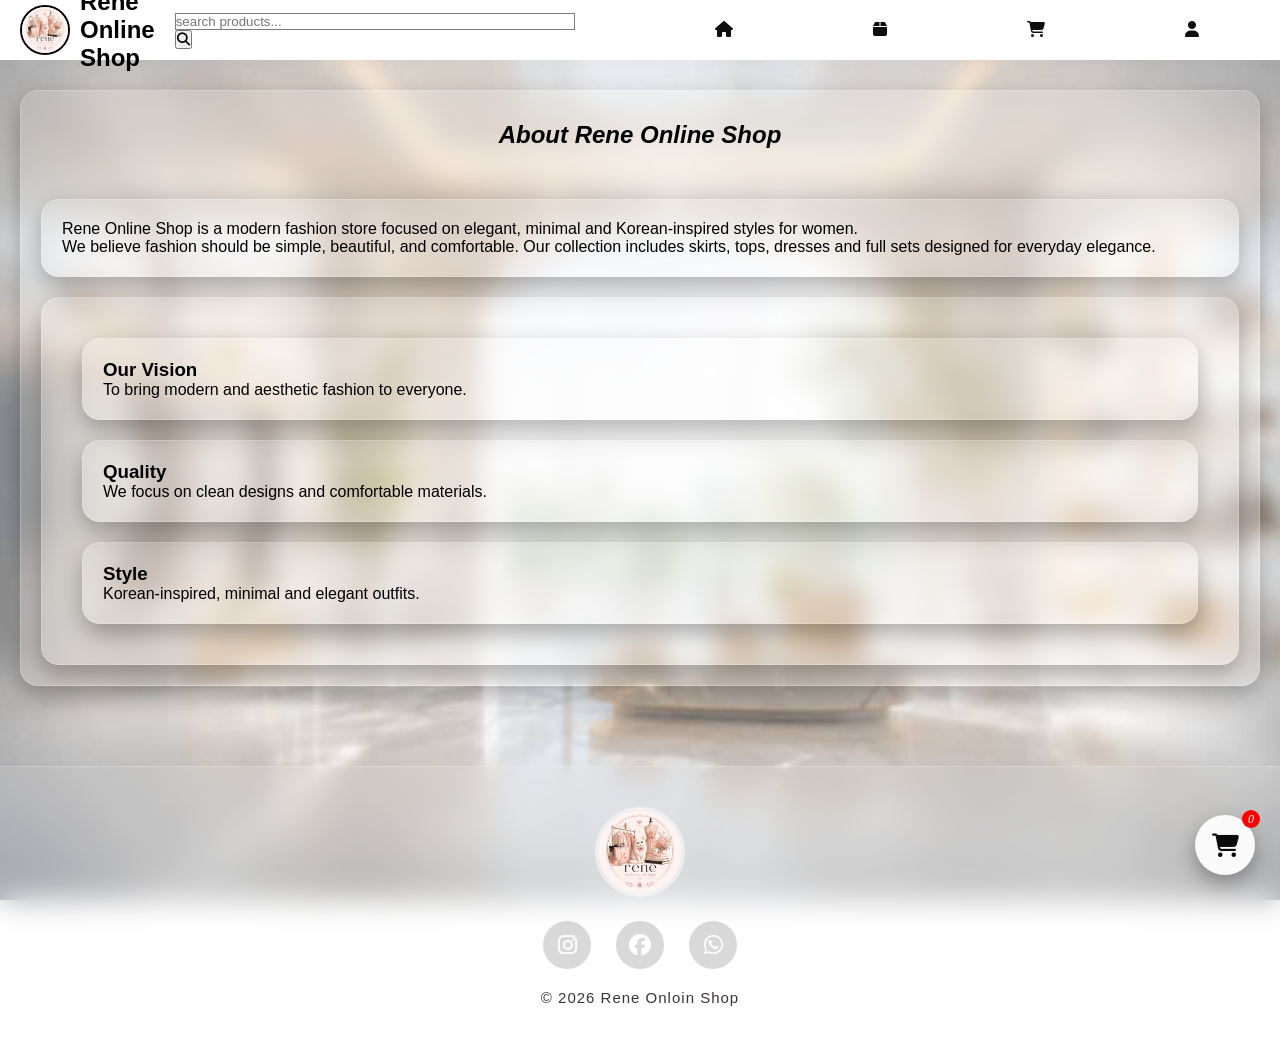
==== about.html @ 0684ec8b "Add files via upload" ====
<!DOCTYPE html>
<html lang="en">
    <head>
        <meta charset="UTF-8">
        <meta name="viewport" content="width=device-width, initial-scale=1.0">
        <link rel="stylesheet" href="style.css">
        <link rel="stylesheet" href="https://cdnjs.cloudflare.com/ajax/libs/font-awesome/6.4.0/css/all.min.css">
        <title> Rene Online Shop </title>

    </head>
    <header> 
        <nav>
            <div class="logo">
                <img src="/img/WhatsApp Image 2026-07-04 at 5.09.12 PM.jpeg" alt="Rene Online Shop Logo">
                <h1> Rene Online Shop </h1>
            </div>
            <form class="search-box">
                <input type="text" placeholder="search products...">
                <button> <i class="fas fa-search"></i></button> 
                
            </form>
            <ul class="nav-links">
                  <a href="index.html"><i class="fas fa-home"></i></a>
                 <a href="catagory.html"> <i class="fas fa-box"></i></a>
                <a href="cart.html"><i class="fas fa-cart-shopping"></i></a>
                 <a href="acount.html"><i class="fas fa-user"></i></a>
               
            </ul>
            <div class="cart">
                <i class="fas fa-cart-shopping"></i>
                <span class="cart-count">0</span>
            </div>
        </nav>
    </header>

         <section class="about">

            <h2>About Rene Online Shop</h2>
            <section class="p">
                    
                <p>
                    Rene Online Shop is a modern fashion store focused on elegant,
                    minimal and Korean-inspired styles for women.
                </p>

                <p>
                    We believe fashion should be simple, beautiful, and comfortable.
                    Our collection includes skirts, tops, dresses and full sets designed
                    for everyday elegance.
                </p>
            </section>


            <div class="about-boxes">

                <div class="about-box">
                    <h3>Our Vision</h3>
                    <p>To bring modern and aesthetic fashion to everyone.</p>
                </div>

                <div class="about-box">
                    <h3>Quality</h3>
                    <p>We focus on clean designs and comfortable materials.</p>
                </div>

                <div class="about-box">
                    <h3>Style</h3>
                    <p>Korean-inspired, minimal and elegant outfits.</p>
                </div>

            </div>

        </section>

            <footer class="footer">
                    <div class="footer-logo">
                        <img src="/img/WhatsApp Image 2026-07-04 at 5.09.12 PM.jpeg" alt="logo">
                    </div>
                    <div class="footer-links">
                        <a href="https://www.instagram.com/norjis_99?igsh=MW03NXd5b3M5OTF2MQ=="> <i class="fa-brands fa-instagram"></i></a>
                        <a href="https://www.instagram.com/norjis_99?igsh=MW03NXd5b3M5OTF2MQ=="> <i class="fa-brands fa-facebook"></i> </a>
                        <a href="https://www.instagram.com/norjis_99?igsh=MW03NXd5b3M5OTF2MQ=="> <i class="fa-brands fa-whatsapp"></i></a>

                    </div>
                    <p> &copy; 2026 Rene Onloin Shop</p>
                    
                    
                



            </footer>


    </body>
---- style.css ----
*{
    margin: 0;
}
nav{
    display: flex;
    justify-content: space-between;
    align-items: center;
    padding: 10px 20px;
    position:fixed;
    top: 0;
    background-color: rgb(254, 255, 255);
    z-index: 1000;
    height: 50px;
    width: 100%;
}

.logo{
    display: flex;
    align-items: center;
    gap: 10px;
}

.logo img{
    width: 50px;
    height: 50px;
    object-fit: cover;
    border: 2px solid black;
    border-radius: 50%; ;

}
.nav-links{
    display: flex;
    margin-left: 70px;
    margin: right 100px;
    color: black;
    transition: 0.3s;

}
.nav-links a:hover i{
    color: #494848;
    transform: translate(-2px);

}
.nav-links i{
    color: rgb(15, 14, 14);
    margin-left: 70px;
    margin-right: 70px;
    
}

.search-box{
    margin-left: 20px;
    width: auto;
    transition: 0.3s;

}
.search-box input{
    transition: 0.3s;
    border: 1px solid #807979;
    width: 400px;

}
.search-box input:hover{
    border: #4a4747;
}
.search-box input:focus{
    outline: none;
   border-color: black;
    box-shadow: 0 0 10px
        rgba(0, 0, 0, 0.15);

}
.cart{
    margin-top:200px;
    font-size: x-large;
    position: fixed;
    bottom: 25px;
    right: 25px;
    width: 60px;
    height: 60px;
    background: #fbfafa;
    color: #0a0a0a;
    border-radius: 50%;
    display: flex;
    justify-content: center;
    align-items: center;
    cursor: pointer;
    z-index: 9999;
    box-shadow: 0 8px 20px rgba(0, 0, 0, 0.3);
    transition: 0.3s;
    animation: floatCart 2.5s infinite ease-in-out;
}

/* hover effect */
.cart:hover{
    background: #0e0e0e;
    color: #fffdfd;
    transform: scale(1.15);
}

/* badge number */
.cart-count{
    position: absolute;
    top: -5px;
    right: -5px;
    background: red;
    color: white;
    font-size: 12px;
    width: 18px;
    height: 18px;
    border-radius: 50%;
    display: flex;
    justify-content: center;
    align-items: center;
}

/* floating animation */
@keyframes floatCart{
    0% { transform: translateY(0); }
    50% { transform: translateY(-8px); }
    100% { transform: translateY(0); }
}

.hero{
    background-image: url(/img/backorund3.png);
    height: 100vh;
    background-size: cover;
    background-position: center;
    background-repeat: no-repeat;
    margin-left: 0;
    width: 100%;
    padding: 0;
    display: flex;
    flex-direction: column;
    justify-content: center;
    align-items: center;
    text-align: center;
}
.hero h1{
    font-size: 48px;
    color: #0a0a0a;
    text-align: center;
}
span{
    font-style: italic;
    font-family: 'Times New Roman', Times, serif;
    color: rgb(105, 35, 35)
    
    

}
.hero p{
    font-style: italic;
}
.btn{
    margin-top: 70px;
    background-color: #fbfafa;
    border-radius: 20px;
    text-decoration: none;
    padding: 15px 35px;
    color: #0a0a0a;
}




body{
    background-image: url(/img/backgroun4.png);
    background-size: cover;
    background-repeat: no-repeat;
    background-position: center;
    background-attachment: fixed;
    margin: 0;
    padding-top: 20px;
    
}


* {
    margin: 0;
    padding: 0;
    box-sizing: border-box;
}

body {
    background-image: url(/img/backgroun4.png);
    background-size: cover;
    background-attachment: fixed;
    font-family: sans-serif;
    padding-top: 70px;
}

/* NAV */
nav {
    display: flex;
    justify-content: space-between;
    align-items: center;
    padding: 10px 20px;
    position: fixed;
    top: 0;
    width: 100%;
    height: 60px;
    background: white;
    z-index: 1000;
}

/* HERO */
.hero {
    height: 100vh;
    background-image: url(/img/backorund3.png);
    background-size: cover;
    background-position: center;
    display: flex;
    flex-direction: column;
    justify-content: center;
    align-items: center;
    text-align: center;
}

/* PRODUCT GRID */
.product-container {
    display: grid;
    grid-template-columns: repeat(auto-fit, minmax(240px, 1fr));
    gap: 20px;
    padding: 40px;
}

/* CARD */
.product-card {
    background: rgba(255,255,255,0.12);
    backdrop-filter: blur(12px);
    border: 1px solid rgba(255,255,255,0.2);
    border-radius: 18px;
    overflow: hidden;
    box-shadow: 0 10px 25px rgba(0,0,0,0.3);
    transition: 0.3s;
    position: relative;
}

.product-card:hover {
    transform: translateY(-8px);
}

/* IMAGE */
.product-card img {
    width: 100%;
    height: 220px;
    object-fit: cover;
}

/* INFO */
.product-info {
    padding: 12px;
    display: flex;
    flex-direction: column;
    gap: 6px;
    color: rgb(58, 45, 45);
}

/* PRICE */
.price {
    font-weight: bold;
}

/* BOTTOM */
.card-bottom {
    display: flex;
    justify-content: space-between;
    align-items: center;
}

/* BUTTON */
.cart-btn {
    background: rgba(255,245,230,0.95);
    border: none;
    padding: 8px 10px;
    border-radius: 10px;
}

/* HEART */
.heart {
    color: white;
}

h2{
    padding: 30px;
    text-align: center;
    font-family: 'Gill Sans', 'Gill Sans MT', Calibri, 'Trebuchet MS', sans-serif;
    font-style: italic;
}

section{
    background: rgba(255,255,255,0.12);
    backdrop-filter: blur(12px);
    border: 1px solid rgba(255,255,255,0.2);
    border-radius: 18px;
    overflow: hidden;
    box-shadow: 0 10px 25px rgba(0,0,0,0.3);
    transition: 0.3s;
    margin: 20px;
}

.p{
    padding: 20px;
    text-align:justify;

}

.about-boxes{
    background: rgba(255,255,255,0.12);
    backdrop-filter: blur(12px);
    border: 1px solid rgba(255,255,255,0.2);
    border-radius: 18px;
    overflow: hidden;
    box-shadow: 0 10px 25px rgba(0,0,0,0.3);
    transition: 0.3s;
    margin: 20px;
    padding: 20px;
    overflow: scroll;
    

}

.about-boxes::-webkit-scrollbar{
    display: none;
}
.about-box{
    background: rgba(255,255,255,0.12);
    backdrop-filter: blur(12px);
    border: 1px solid rgba(255,255,255,0.2);
    border-radius: 18px;
    overflow: hidden;
    box-shadow: 0 10px 25px rgba(0,0,0,0.3);
    transition: 0.3s;
    margin: 20px;
    padding: 20px;
    overflow: auto;
}

.cart-page {
    min-height: 100vh;
    padding: 120px 20px 50px;
}

.cart-page h2 {
    text-align: center;
    font-size: 40px;
    color: rgb(91, 34, 34);
    margin-bottom: 40px;
}

.cart-container {
    max-width: 700px;
    margin: auto;
}

.cart-empty {
    background: rgba(145, 82, 82, 0.12);
    backdrop-filter: blur(15px);
    -webkit-backdrop-filter: blur(15px);
    border: 1px solid rgba(80, 72, 72, 0.2);
    border-radius: 20px;
    padding: 60px 30px;
    text-align: center;
    box-shadow: 0 15px 30px rgba(76, 72, 72, 0.25);
}

.cart-empty i {
    font-size: 70px;
    color: rgb(177, 166, 166);
    margin-bottom: 20px;
}

.cart-empty p {
    font-size: 28px;
    color: rgb(71, 27, 27);
    font-weight: 600;
    margin-bottom: 10px;
}

.cart-empty span {
    display: block;
    color: rgba(65, 30, 30, 0.75);
    font-size: 16px;
    margin-bottom: 30px;
}

/*Acount style*/


.account {
    min-height: 100vh;
    display: flex;
    justify-content: center;
    align-items: center;
    padding: 120px 20px 50px;
}

.account-card {
    width: 380px;
    padding: 35px;
    border-radius: 25px;
    background: rgba(30, 0, 0, 0.12);
    backdrop-filter: blur(15px);
    -webkit-backdrop-filter: blur(15px);
    border: 1px solid rgba(14, 14, 14, 0.2);
    box-shadow: 0 15px 35px rgba(0,0,0,.3);
}

.profile {
    position: relative;
    display: flex;
    justify-content: center;
    margin-bottom: 35px;
}

.avatar {
    width: 110px;
    height: 110px;
    border-radius: 50%;
    background: rgba(76, 72, 72, 0.25);
    border: 3px solid rgba(255,255,255,.6);
    background-image: url("/img/profile.png");
    background-size: cover;
    background-position: center;
}

.status-dot {
    position: absolute;
    bottom: 5px;
    right: 120px;
    width: 18px;
    height: 18px;
    background: #31d158;
    border-radius: 50%;
    border: 3px solid white;
}

.stats {
    display: flex;
    justify-content: space-between;
    gap: 15px;
    margin-bottom: 35px;
}

.stat-box {
    flex: 1;
    padding: 18px;
    border-radius: 15px;
    background: rgba(38, 3, 3, 0.08);
    text-align: center;
    transition: .3s;

}

.stat-box:hover {
    transform: translateY(-5px);
    background: rgba(255,255,255,.16);
}

.stat-box i {
    font-size: 24px;
    color: white;
    margin-bottom: 10px;
}

.value {
    display: block;
    color: rgb(14, 14, 14);
    font-size: 20px;
    font-weight: bold;
}

.state-box {
    display: flex;
    flex-direction: column;
    gap: 15px;
    overflow: auto;
}

.state-item {
    display: flex;
    justify-content: space-between;
    align-items: center;
    background: rgba(54, 4, 4, 0.08);
    padding: 14px 18px;
    border-radius: 12px;
}

.label {
    color: rgb(18, 17, 17);
    font-weight: 600;
    letter-spacing: 1px;
}

.dot {
    width: 14px;
    height: 14px;
    border-radius: 50%;
}

.offline {
    background: #ff4d4d;
}

.empty {
    background: #ffc107;
}

/*footer*/



.footer{
    margin-top: 80px;
    padding: 40px 20px;
    background: rgba(255,255,255,0.10);
    backdrop-filter: blur(15px);
    -webkit-backdrop-filter: blur(15px);
    border-top: 1px solid rgba(255,255,255,.2);

    display: flex;
    flex-direction: column;
    align-items: center;
    justify-content: center;
    gap: 20px;
}

.footer-logo img{
    width: 90px;
    height: 90px;
    object-fit: cover;
    border-radius: 50%;
    border: 3px solid rgba(255,255,255,.5);
    transition: .3s;
}

.footer-logo img:hover{
    transform: scale(1.08);
}

.footer-links{
    display: flex;
    gap: 25px;
}

.footer-links a{
    width: 48px;
    height: 48px;
    border-radius: 50%;
    text-decoration: none;

    display: flex;
    justify-content: center;
    align-items: center;

    background: rgba(9, 0, 0, 0.15);
    color: white;
    font-size: 22px;

    transition: .3s;
}

.footer-links a:hover{
    background: white;
    color: #222;
    transform: translateY(-6px);
}

.footer p{
    color: rgba(10, 0, 0, 0.8);
    font-size: 15px;
    letter-spacing: 1px;
    text-align: center;
}

.badge{
    position: absolute;
    top: 12px;
    left: 12px;

    background-color: crimson;
    color:white;

    padding:5px 10px; 
    border-radius: 8px;
    font-size: 12px;
    font-weight: bold;
    font-style: normal;

}
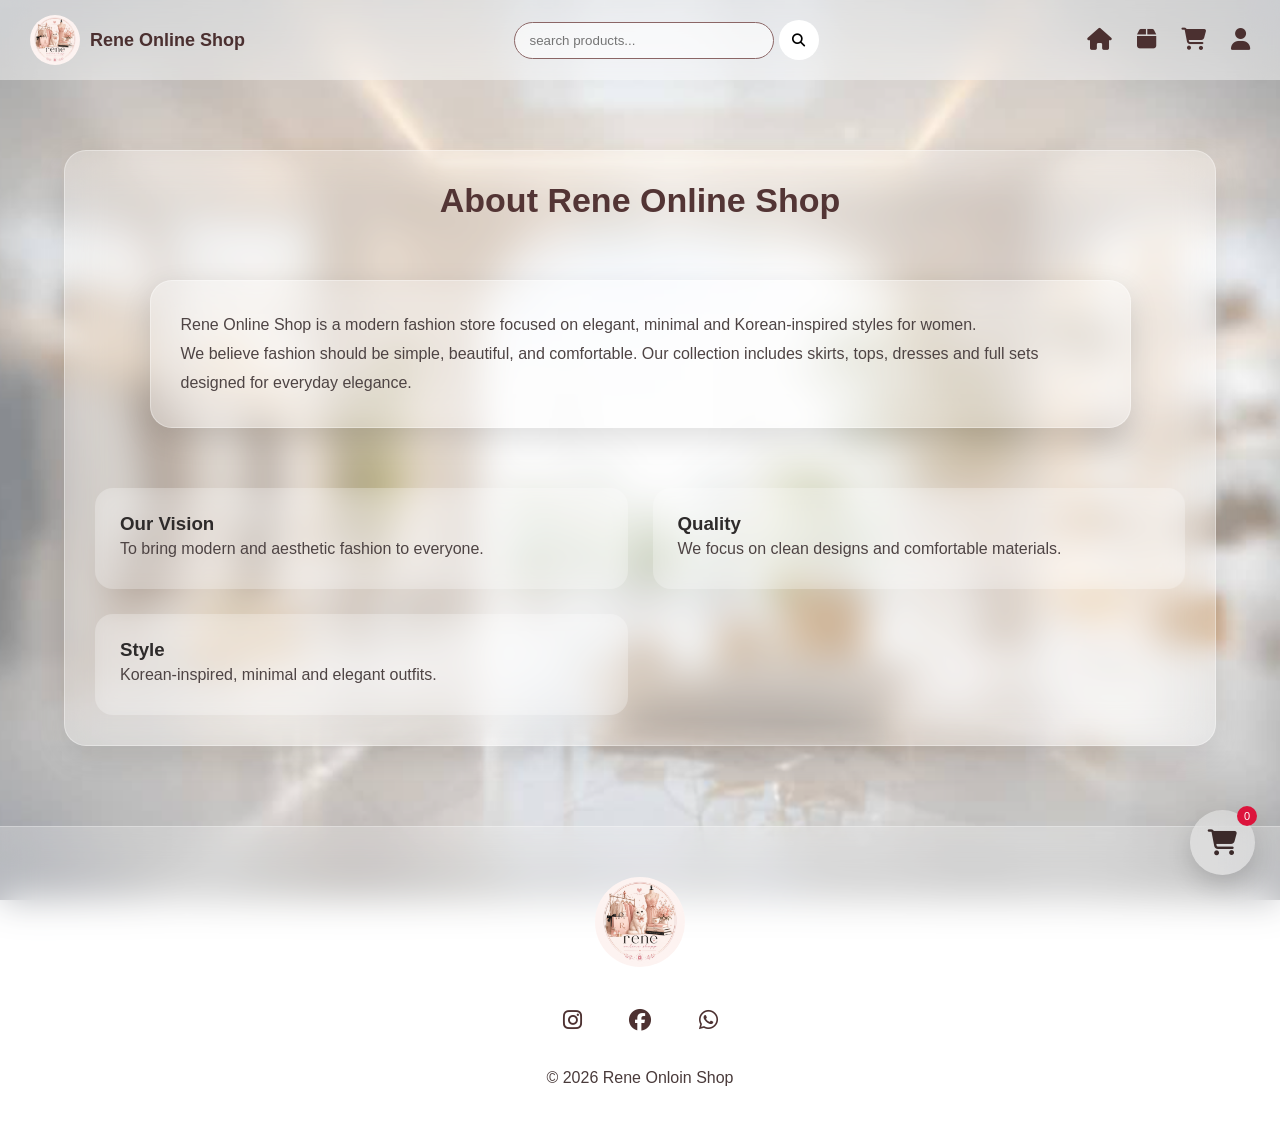
==== commit bdb558b4: "Add files via upload" ====
--- a/about.html
+++ b/about.html
@@ -1,37 +1,101 @@
 <!DOCTYPE html>
 <html lang="en">
-    <head>
-        <meta charset="UTF-8">
-        <meta name="viewport" content="width=device-width, initial-scale=1.0">
-        <link rel="stylesheet" href="style.css">
-        <link rel="stylesheet" href="https://cdnjs.cloudflare.com/ajax/libs/font-awesome/6.4.0/css/all.min.css">
-        <title> Rene Online Shop </title>
 
-    </head>
-    <header> 
-        <nav>
-            <div class="logo">
-                <img src="/img/WhatsApp Image 2026-07-04 at 5.09.12 PM.jpeg" alt="Rene Online Shop Logo">
-                <h1> Rene Online Shop </h1>
+<head>
+
+    <meta charset="UTF-8">
+
+    <meta name="viewport" content="width=device-width, initial-scale=1.0">
+
+    <link rel="stylesheet" href="style.css">
+
+    <link rel="stylesheet" href="https://cdnjs.cloudflare.com/ajax/libs/font-awesome/6.4.0/css/all.min.css">
+
+    <title>Rene Online Shop</title>
+
+</head>
+
+
+<body>
+
+
+<header>
+
+    <nav>
+
+
+        <div class="logo">
+
+            <img src="img/WhatsApp Image 2026-07-04 at 5.09.12 PM.jpeg" 
+            alt="Rene Online Shop Logo">
+
+            <h1>Rene Online Shop</h1>
+
+        </div>
+
+
+
+        <form class="search-box">
+
+            <input type="text" placeholder="search products...">
+
+            <button type="submit">
+                <i class="fas fa-search"></i>
+            </button>
+
+        </form>
+
+
+
+        <ul class="nav-links">
+
+
+            <li>
+                <a href="index.html">
+                    <i class="fas fa-home"></i>
+                </a>
+            </li>
+
+
+            <li>
+                <a href="catagory.html">
+                    <i class="fas fa-box"></i>
+                </a>
+            </li>
+
+
+            <li>
+                <a href="cart.html">
+                    <i class="fas fa-cart-shopping"></i>
+                </a>
+            </li>
+
+
+            <li>
+                <a href="acount.html">
+                    <i class="fas fa-user"></i>
+                </a>
+            </li>
+
+
+        </ul>
+
+
+
+    </nav>
+
+
+
+            <div class="cart">
+
+                <i class="fas fa-cart-shopping"></i>
+
+                <span class="cart-count">0</span>
+
             </div>
-            <form class="search-box">
-                <input type="text" placeholder="search products...">
-                <button> <i class="fas fa-search"></i></button> 
-                
-            </form>
-            <ul class="nav-links">
-                  <a href="index.html"><i class="fas fa-home"></i></a>
-                 <a href="catagory.html"> <i class="fas fa-box"></i></a>
-                <a href="cart.html"><i class="fas fa-cart-shopping"></i></a>
-                 <a href="acount.html"><i class="fas fa-user"></i></a>
-               
-            </ul>
-            <div class="cart">
-                <i class="fas fa-cart-shopping"></i>
-                <span class="cart-count">0</span>
-            </div>
-        </nav>
-    </header>
+
+
+        </header>
 
          <section class="about">
 
@@ -74,7 +138,7 @@
 
             <footer class="footer">
                     <div class="footer-logo">
-                        <img src="/img/WhatsApp Image 2026-07-04 at 5.09.12 PM.jpeg" alt="logo">
+                        <img src="img/WhatsApp Image 2026-07-04 at 5.09.12 PM.jpeg" alt="logo">
                     </div>
                     <div class="footer-links">
                         <a href="https://www.instagram.com/norjis_99?igsh=MW03NXd5b3M5OTF2MQ=="> <i class="fa-brands fa-instagram"></i></a>
--- a/style.css
+++ b/style.css
@@ -1,592 +1,1471 @@
+/* ===========================
+        RESET
+=========================== */
+
 *{
-    margin: 0;
-}
-nav{
-    display: flex;
-    justify-content: space-between;
-    align-items: center;
-    padding: 10px 20px;
+    margin:0;
+    padding:0;
+    box-sizing:border-box;
+}
+
+html{
+    scroll-behavior:smooth;
+}
+
+body{
+
+    font-family:Arial, Helvetica, sans-serif;
+
+    background-image:url(img/backgroun4.png);
+
+    background-size:cover;
+
+    background-position:center;
+
+    background-attachment:fixed;
+
+    color:#2e2b2b;
+
+    overflow-x:hidden;
+
+    padding-top:90px;
+
+}
+
+/* ==========================
+        HEADER DESKTOP
+========================== */
+
+header{
+    width:100%;
     position:fixed;
     top: 0;
-    background-color: rgb(254, 255, 255);
+    left: 0;
+    width: 100%;
     z-index: 1000;
-    height: 50px;
-    width: 100%;
-}
-
-.logo{
     display: flex;
     align-items: center;
-    gap: 10px;
-}
+}
+header{
+    height:80px;
+}
+
+
+nav{
+
+    position:fixed;
+    top:0;
+    left:0;
+
+    width:100%;
+    height:80px;
+
+    display:flex;
+    align-items:center;
+    justify-content:space-between;
+
+    padding:10px 30px;
+
+    background:rgba(255,255,255,0.45);
+    backdrop-filter:blur(15px);
+
+    z-index:1000;
+
+    box-sizing:border-box;
+}
+
+
+/* logo */
+
+.logo{
+    display:flex;
+    align-items:center;
+    gap:10px;
+}
+
 
 .logo img{
-    width: 50px;
-    height: 50px;
-    object-fit: cover;
-    border: 2px solid black;
-    border-radius: 50%; ;
-
-}
+
+    width:50px;
+    height:50px;
+
+    border-radius:50%;
+    object-fit:cover;
+
+}
+
+
+.logo h1{
+
+    font-size:18px;
+    color:#4b3030;
+
+}
+
+
+
+/* search */
+
+.search-box{
+
+    display:flex;
+    align-items:center;
+    gap:5px;
+
+}
+
+
+.search-box input{
+
+    width:260px;
+
+    padding:10px 15px;
+
+    border-radius:25px;
+
+    border:1px solid #8b6666;
+
+    background:rgba(255,255,255,.6);
+
+}
+
+
+.search-box button{
+
+    width:40px;
+    height:40px;
+
+    border-radius:50%;
+    border:none;
+
+    background:white;
+
+}
+
+
+
+/* links */
+
+
 .nav-links{
-    display: flex;
-    margin-left: 70px;
-    margin: right 100px;
-    color: black;
-    transition: 0.3s;
-
-}
-.nav-links a:hover i{
-    color: #494848;
-    transform: translate(-2px);
-
-}
-.nav-links i{
-    color: rgb(15, 14, 14);
-    margin-left: 70px;
-    margin-right: 70px;
+
+    display:flex;
+
+    align-items:center;
+
+    gap:25px;
+
+    list-style:none;
+
+    margin:0;
+    padding:0;
+
+}
+
+
+.nav-links a{
+
+    color:#4b3030;
+
+    font-size:22px;
+
+    text-decoration:none;
+
+}
+
+
+/* ===========================
+     FLOATING CART
+=========================== */
+
+.cart{
+
+    position:fixed;
+
+    right:25px;
+
+    bottom:25px;
+
+    width:65px;
+
+    height:65px;
+
+    border-radius:50%;
+
+    background:rgba(255,255,255,.35);
+
+    backdrop-filter:blur(15px);
+
+    display:flex;
+
+    justify-content:center;
+
+    align-items:center;
+
+    font-size:26px;
+
+    color:#3b2a2a;
+
+    box-shadow:0 10px 25px rgba(0,0,0,.15);
+
+    cursor:pointer;
+
+    z-index:999;
+
+    animation:floatCart 3s infinite;
+
+}
+
+@keyframes floatCart{
+
+    0%{
+        transform:translateY(0);
+    }
+
+    50%{
+        transform:translateY(-8px);
+    }
+
+    100%{
+        transform:translateY(0);
+    }
+
+}
+
+.cart:hover{
+
+    transform:scale(1.08);
+
+}
+
+.cart-count{
+
+    position:absolute;
+
+    top:-4px;
+
+    right:-2px;
+
+    width:20px;
+
+    height:20px;
+
+    border-radius:50%;
+
+    background:crimson;
+
+    color:white;
+
+    font-size:11px;
+
+    display:flex;
+
+    justify-content:center;
+
+    align-items:center;
+
+}
+
+
+
+/* ===========================
+      HERO SECTION
+=========================== */
+
+.hero{
+
+    width:100%;
+
+    height:100vh;
+
+    background-image:url(img/backorund3.png);
+
+    background-size:cover;
+
+    background-position:center;
+
+    display:flex;
+
+    flex-direction:column;
+
+    justify-content:center;
+
+    align-items:center;
+
+    text-align:center;
+
+    padding:20px;
+
+}
+
+.hero h1{
+
+    font-size:55px;
+
+    color:#372424;
+
+    line-height:1.3;
+
+}
+
+.hero span{
+
+    color:#7a4545;
+
+    font-style:italic;
+
+    font-family:"Times New Roman", serif;
+
+}
+
+.hero p{
+
+    margin-top:18px;
+
+    font-size:18px;
+
+    color:#574646;
+
+}
+
+.btn{
+
+    margin-top:45px;
+
+    padding:15px 38px;
+
+    border-radius:35px;
+
+    text-decoration:none;
+
+    color:#382626;
+
+    background:rgba(255,255,255,.45);
+
+    backdrop-filter:blur(15px);
+
+    transition:.3s;
+
+}
+
+.btn:hover{
+
+    transform:translateY(-4px);
+
+    box-shadow:0 10px 20px rgba(0,0,0,.15);
+
+}
+
+
+
+
+
+/* ===========================
+        PRODUCT GRID
+=========================== */
+
+.product-container{
+
+    width:90%;
+
+    max-width:1400px;
+
+    margin:70px auto;
+
+    display:grid;
+
+    grid-template-columns:repeat(4,1fr);
+
+    gap:28px;
+
+}
+
+
+/* ===========================
+        PRODUCT CARD
+=========================== */
+
+.product-card{
+
+    position:relative;
+
+    overflow:hidden;
+
+    border-radius:22px;
+
+    background:rgba(255,255,255,.25);
+
+    backdrop-filter:blur(18px);
+
+    -webkit-backdrop-filter:blur(18px);
+
+    border:1px solid rgba(255,255,255,.35);
+
+    box-shadow:0 10px 30px rgba(0,0,0,.12);
+
+    transition:.35s;
+
+}
+
+
+.product-card:hover{
+
+    transform:translateY(-10px);
+
+    box-shadow:0 20px 40px rgba(0,0,0,.18);
+
+}
+
+
+/* ===========================
+        PRODUCT IMAGE
+=========================== */
+
+.product-card img{
+
+    width:100%;
+
+    height:320px;
+
+    object-fit:cover;
+
+    transition:.4s;
+
+}
+
+
+.product-card:hover img{
+
+    transform:scale(1.05);
+
+}
+
+
+/* ===========================
+        PRODUCT INFO
+=========================== */
+
+.product-info{
+
+    padding:18px;
+
+    display:flex;
+
+    flex-direction:column;
+
+    gap:10px;
+
+}
+
+
+.product-info h3{
+
+    color:#432c2c;
+
+    font-size:19px;
+
+}
+
+
+.product-info p{
+
+    color:#7c6666;
+
+    font-size:14px;
+
+}
+
+
+.price{
+
+    font-size:21px;
+
+    font-weight:bold;
+
+    color:#6f3737;
+
+}
+
+
+/* ===========================
+        CARD BOTTOM
+=========================== */
+
+.card-bottom{
+
+    display:flex;
+
+    justify-content:space-between;
+
+    align-items:center;
+
+    margin-top:8px;
+
+}
+
+
+/* ===========================
+        BUTTON
+=========================== */
+
+.cart-btn{
+
+    padding:10px 15px;
+
+    border:none;
+
+    border-radius:15px;
+
+    background:rgba(255,255,255,.55);
+
+    backdrop-filter:blur(10px);
+
+    color:#4a3131;
+
+    cursor:pointer;
+
+    transition:.3s;
+
+}
+
+
+.cart-btn:hover{
+
+    background:#6d4747;
+
+    color:white;
+
+}
+
+
+/* ===========================
+        HEART
+=========================== */
+
+.heart{
+
+    font-size:22px;
+
+    color:#b18484;
+
+    cursor:pointer;
+
+    transition:.3s;
+
+}
+
+
+.heart:hover{
+
+    color:crimson;
+
+    transform:scale(1.2);
+
+}
+
+
+/* ===========================
+          BADGE
+=========================== */
+
+.badge{
+
+    position:absolute;
+
+    top:15px;
+
+    left:15px;
+
+    padding:6px 12px;
+
+    border-radius:12px;
+
+    background:crimson;
+
+    color:white;
+
+    font-size:12px;
+
+    font-weight:bold;
+
+    letter-spacing:1px;
+
+    box-shadow:0 5px 15px rgba(0,0,0,.2);
+
+}
+
+
+/* ===========================
+        SECTION STYLE
+=========================== */
+
+section{
+
+    width:90%;
+    max-width:1200px;
+
+    margin:60px auto;
+
+    padding:30px;
+
+    border-radius:22px;
+
+    background:rgba(255,255,255,.25);
+
+    backdrop-filter:blur(18px);
+
+    -webkit-backdrop-filter:blur(18px);
+
+    border:1px solid rgba(255,255,255,.35);
+
+    box-shadow:0 10px 30px rgba(0,0,0,.12);
+
+}
+
+
+section h2{
+
+    color:#533535;
+
+    text-align:center;
+
+    margin-bottom:20px;
+
+    font-size:34px;
+
+}
+
+
+section p{
+
+    color:#4e4444;
+
+    line-height:1.8;
+
+}
+
+
+
+/* ===========================
+        ABOUT BOXES
+=========================== */
+
+.about-boxes{
+
+    display:grid;
+
+    grid-template-columns:repeat(2,1fr);
+
+    gap:25px;
+
+}
+
+
+.about-box{
+
+    padding:25px;
+
+    border-radius:18px;
+
+    background:rgba(255,255,255,.18);
+
+    backdrop-filter:blur(12px);
+
+    transition:.3s;
+
+}
+
+
+.about-box:hover{
+
+    transform:translateY(-8px);
+
+}
+
+
+
+/* ===========================
+        CART PAGE
+=========================== */
+
+.cart-page{
+
+    width:90%;
+
+    max-width:900px;
+
+    margin:120px auto;
+
+}
+
+
+.cart-empty{
+
+    text-align:center;
+
+    padding:60px 30px;
+
+    border-radius:22px;
+
+    background:rgba(255,255,255,.25);
+
+    backdrop-filter:blur(18px);
+
+    box-shadow:0 10px 30px rgba(0,0,0,.12);
+
+}
+
+
+.cart-empty i{
+
+    font-size:70px;
+
+    color:#755050;
+
+    margin-bottom:20px;
+
+}
+
+
+.cart-empty p{
+
+    font-size:30px;
+
+    color:#503434;
+
+    font-weight:bold;
+
+}
+
+
+.cart-span{
+
+    display:block;
+
+    margin-top:10px;
+
+    color:#7b6666;
+
+}
+
+
+
+/* ===========================
+        ACCOUNT PAGE
+=========================== */
+
+.account{
+
+    display:flex;
+
+    justify-content:center;
+
+    margin:120px 0;
+
+}
+
+
+.account-card{
+
+    width:420px;
+
+    padding:35px;
+
+    border-radius:25px;
+
+    background:rgba(255,255,255,.25);
+
+    backdrop-filter:blur(18px);
+
+    box-shadow:0 10px 30px rgba(0,0,0,.12);
+
+}
+
+
+.profile{
     
-}
-
-.search-box{
-    margin-left: 20px;
-    width: auto;
-    transition: 0.3s;
-
-}
-.search-box input{
-    transition: 0.3s;
-    border: 1px solid #807979;
-    width: 400px;
-
-}
-.search-box input:hover{
-    border: #4a4747;
-}
-.search-box input:focus{
-    outline: none;
-   border-color: black;
-    box-shadow: 0 0 10px
-        rgba(0, 0, 0, 0.15);
-
-}
-.cart{
-    margin-top:200px;
-    font-size: x-large;
-    position: fixed;
-    bottom: 25px;
-    right: 25px;
-    width: 60px;
-    height: 60px;
-    background: #fbfafa;
-    color: #0a0a0a;
-    border-radius: 50%;
-    display: flex;
-    justify-content: center;
-    align-items: center;
-    cursor: pointer;
-    z-index: 9999;
-    box-shadow: 0 8px 20px rgba(0, 0, 0, 0.3);
-    transition: 0.3s;
-    animation: floatCart 2.5s infinite ease-in-out;
-}
-
-/* hover effect */
-.cart:hover{
-    background: #0e0e0e;
-    color: #fffdfd;
-    transform: scale(1.15);
-}
-
-/* badge number */
-.cart-count{
-    position: absolute;
-    top: -5px;
-    right: -5px;
-    background: red;
-    color: white;
-    font-size: 12px;
-    width: 18px;
-    height: 18px;
-    border-radius: 50%;
-    display: flex;
-    justify-content: center;
-    align-items: center;
-}
-
-/* floating animation */
-@keyframes floatCart{
-    0% { transform: translateY(0); }
-    50% { transform: translateY(-8px); }
-    100% { transform: translateY(0); }
-}
-
-.hero{
-    background-image: url(/img/backorund3.png);
-    height: 100vh;
-    background-size: cover;
-    background-position: center;
-    background-repeat: no-repeat;
-    margin-left: 0;
-    width: 100%;
-    padding: 0;
-    display: flex;
-    flex-direction: column;
-    justify-content: center;
-    align-items: center;
-    text-align: center;
-}
-.hero h1{
-    font-size: 48px;
-    color: #0a0a0a;
-    text-align: center;
-}
-span{
-    font-style: italic;
-    font-family: 'Times New Roman', Times, serif;
-    color: rgb(105, 35, 35)
-    
-    
-
-}
-.hero p{
-    font-style: italic;
-}
-.btn{
-    margin-top: 70px;
-    background-color: #fbfafa;
-    border-radius: 20px;
-    text-decoration: none;
-    padding: 15px 35px;
-    color: #0a0a0a;
-}
-
-
-
-
-body{
-    background-image: url(/img/backgroun4.png);
-    background-size: cover;
-    background-repeat: no-repeat;
-    background-position: center;
-    background-attachment: fixed;
-    margin: 0;
-    padding-top: 20px;
-    
-}
-
-
-* {
-    margin: 0;
-    padding: 0;
-    box-sizing: border-box;
-}
-
-body {
-    background-image: url(/img/backgroun4.png);
-    background-size: cover;
-    background-attachment: fixed;
-    font-family: sans-serif;
-    padding-top: 70px;
-}
-
-/* NAV */
-nav {
-    display: flex;
-    justify-content: space-between;
-    align-items: center;
-    padding: 10px 20px;
-    position: fixed;
-    top: 0;
-    width: 100%;
-    height: 60px;
-    background: white;
-    z-index: 1000;
-}
-
-/* HERO */
-.hero {
-    height: 100vh;
-    background-image: url(/img/backorund3.png);
-    background-size: cover;
-    background-position: center;
-    display: flex;
-    flex-direction: column;
-    justify-content: center;
-    align-items: center;
-    text-align: center;
-}
-
-/* PRODUCT GRID */
-.product-container {
-    display: grid;
-    grid-template-columns: repeat(auto-fit, minmax(240px, 1fr));
-    gap: 20px;
-    padding: 40px;
-}
-
-/* CARD */
-.product-card {
-    background: rgba(255,255,255,0.12);
-    backdrop-filter: blur(12px);
-    border: 1px solid rgba(255,255,255,0.2);
-    border-radius: 18px;
-    overflow: hidden;
-    box-shadow: 0 10px 25px rgba(0,0,0,0.3);
-    transition: 0.3s;
-    position: relative;
-}
-
-.product-card:hover {
-    transform: translateY(-8px);
-}
-
-/* IMAGE */
-.product-card img {
-    width: 100%;
-    height: 220px;
-    object-fit: cover;
-}
-
-/* INFO */
-.product-info {
-    padding: 12px;
-    display: flex;
-    flex-direction: column;
-    gap: 6px;
-    color: rgb(58, 45, 45);
-}
-
-/* PRICE */
-.price {
-    font-weight: bold;
-}
-
-/* BOTTOM */
-.card-bottom {
-    display: flex;
-    justify-content: space-between;
-    align-items: center;
-}
-
-/* BUTTON */
-.cart-btn {
-    background: rgba(255,245,230,0.95);
-    border: none;
-    padding: 8px 10px;
-    border-radius: 10px;
-}
-
-/* HEART */
-.heart {
-    color: white;
-}
-
-h2{
-    padding: 30px;
-    text-align: center;
-    font-family: 'Gill Sans', 'Gill Sans MT', Calibri, 'Trebuchet MS', sans-serif;
-    font-style: italic;
-}
-
-section{
-    background: rgba(255,255,255,0.12);
-    backdrop-filter: blur(12px);
-    border: 1px solid rgba(255,255,255,0.2);
-    border-radius: 18px;
-    overflow: hidden;
-    box-shadow: 0 10px 25px rgba(0,0,0,0.3);
-    transition: 0.3s;
-    margin: 20px;
-}
-
-.p{
-    padding: 20px;
-    text-align:justify;
-
-}
-
-.about-boxes{
-    background: rgba(255,255,255,0.12);
-    backdrop-filter: blur(12px);
-    border: 1px solid rgba(255,255,255,0.2);
-    border-radius: 18px;
-    overflow: hidden;
-    box-shadow: 0 10px 25px rgba(0,0,0,0.3);
-    transition: 0.3s;
-    margin: 20px;
-    padding: 20px;
-    overflow: scroll;
-    
-
-}
-
-.about-boxes::-webkit-scrollbar{
-    display: none;
-}
-.about-box{
-    background: rgba(255,255,255,0.12);
-    backdrop-filter: blur(12px);
-    border: 1px solid rgba(255,255,255,0.2);
-    border-radius: 18px;
-    overflow: hidden;
-    box-shadow: 0 10px 25px rgba(0,0,0,0.3);
-    transition: 0.3s;
-    margin: 20px;
-    padding: 20px;
-    overflow: auto;
-}
-
-.cart-page {
-    min-height: 100vh;
-    padding: 120px 20px 50px;
-}
-
-.cart-page h2 {
-    text-align: center;
-    font-size: 40px;
-    color: rgb(91, 34, 34);
-    margin-bottom: 40px;
-}
-
-.cart-container {
-    max-width: 700px;
-    margin: auto;
-}
-
-.cart-empty {
-    background: rgba(145, 82, 82, 0.12);
-    backdrop-filter: blur(15px);
-    -webkit-backdrop-filter: blur(15px);
-    border: 1px solid rgba(80, 72, 72, 0.2);
-    border-radius: 20px;
-    padding: 60px 30px;
-    text-align: center;
-    box-shadow: 0 15px 30px rgba(76, 72, 72, 0.25);
-}
-
-.cart-empty i {
-    font-size: 70px;
-    color: rgb(177, 166, 166);
-    margin-bottom: 20px;
-}
-
-.cart-empty p {
-    font-size: 28px;
-    color: rgb(71, 27, 27);
-    font-weight: 600;
-    margin-bottom: 10px;
-}
-
-.cart-empty span {
-    display: block;
-    color: rgba(65, 30, 30, 0.75);
-    font-size: 16px;
-    margin-bottom: 30px;
-}
-
-/*Acount style*/
-
-
-.account {
-    min-height: 100vh;
-    display: flex;
-    justify-content: center;
-    align-items: center;
-    padding: 120px 20px 50px;
-}
-
-.account-card {
-    width: 380px;
-    padding: 35px;
-    border-radius: 25px;
-    background: rgba(30, 0, 0, 0.12);
-    backdrop-filter: blur(15px);
-    -webkit-backdrop-filter: blur(15px);
-    border: 1px solid rgba(14, 14, 14, 0.2);
-    box-shadow: 0 15px 35px rgba(0,0,0,.3);
-}
-
-.profile {
-    position: relative;
-    display: flex;
-    justify-content: center;
-    margin-bottom: 35px;
-}
-
-.avatar {
-    width: 110px;
-    height: 110px;
-    border-radius: 50%;
-    background: rgba(76, 72, 72, 0.25);
-    border: 3px solid rgba(255,255,255,.6);
-    background-image: url("/img/profile.png");
-    background-size: cover;
-    background-position: center;
-}
-
-.status-dot {
-    position: absolute;
-    bottom: 5px;
-    right: 120px;
-    width: 18px;
-    height: 18px;
-    background: #31d158;
-    border-radius: 50%;
-    border: 3px solid white;
-}
-
-.stats {
-    display: flex;
-    justify-content: space-between;
-    gap: 15px;
-    margin-bottom: 35px;
-}
-
-.stat-box {
-    flex: 1;
-    padding: 18px;
-    border-radius: 15px;
-    background: rgba(38, 3, 3, 0.08);
-    text-align: center;
-    transition: .3s;
-
-}
-
-.stat-box:hover {
-    transform: translateY(-5px);
-    background: rgba(255,255,255,.16);
-}
-
-.stat-box i {
-    font-size: 24px;
-    color: white;
-    margin-bottom: 10px;
-}
-
-.value {
-    display: block;
-    color: rgb(14, 14, 14);
-    font-size: 20px;
-    font-weight: bold;
-}
-
-.state-box {
-    display: flex;
-    flex-direction: column;
-    gap: 15px;
-    overflow: auto;
-}
-
-.state-item {
-    display: flex;
-    justify-content: space-between;
-    align-items: center;
-    background: rgba(54, 4, 4, 0.08);
-    padding: 14px 18px;
-    border-radius: 12px;
-}
-
-.label {
-    color: rgb(18, 17, 17);
-    font-weight: 600;
-    letter-spacing: 1px;
-}
-
-.dot {
-    width: 14px;
-    height: 14px;
-    border-radius: 50%;
-}
-
-.offline {
-    background: #ff4d4d;
-}
-
-.empty {
-    background: #ffc107;
-}
-
-/*footer*/
-
-
+
+    display:flex;
+
+    justify-content:center;
+
+    position:relative;
+
+    margin-bottom:30px;
+
+}
+
+
+.avatar{
+
+    background-image: url(img/profile.png);
+
+    width:120px;
+
+    height:120px;
+
+    border-radius:50%;
+
+    background-size:cover;
+
+    background-position:center;
+
+    border:4px solid rgba(17, 16, 16, 0.5);
+
+}
+
+
+.status-dot{
+
+    position:absolute;
+
+    bottom:10px;
+
+    right:125px;
+
+    width:18px;
+
+    height:18px;
+
+    border-radius:50%;
+
+    background:#31d158;
+
+    border:3px solid white;
+
+}
+
+
+
+/* ===========================
+        STATS
+=========================== */
+
+.stats{
+
+    display:flex;
+
+    gap:18px;
+
+    margin-bottom:30px;
+
+}
+
+
+.stat-box{
+
+    flex:1;
+
+    text-align:center;
+
+    padding:18px;
+
+    border-radius:18px;
+
+    background:rgba(255,255,255,.18);
+
+    transition:.3s;
+
+}
+
+
+.stat-box:hover{
+
+    transform:translateY(-6px);
+
+}
+
+
+.stat-box i{
+
+    font-size:24px;
+
+    color:#523636;
+
+}
+
+
+.value{
+
+    display:block;
+
+    margin-top:10px;
+
+    font-size:22px;
+
+    font-weight:bold;
+
+    color:#412929;
+
+}
+
+
+
+/* ===========================
+        STATE
+=========================== */
+
+.state-box{
+
+    display:flex;
+
+    flex-direction:column;
+
+    gap:15px;
+
+}
+
+
+.state-item{
+
+    display:flex;
+
+    justify-content:space-between;
+
+    padding:15px;
+
+    border-radius:15px;
+
+    background:rgba(255,255,255,.18);
+
+}
+
+
+.label{
+
+    color:#412929;
+
+    font-weight:bold;
+
+}
+
+
+.dot{
+
+    width:14px;
+
+    height:14px;
+
+    border-radius:50%;
+
+}
+
+
+.offline{
+
+    background:#ff4d4d;
+
+}
+
+
+.empty{
+
+    background:#ffc107;
+
+}
+
+
+
+/* ===========================
+        FOOTER
+=========================== */
 
 .footer{
-    margin-top: 80px;
-    padding: 40px 20px;
-    background: rgba(255,255,255,0.10);
-    backdrop-filter: blur(15px);
-    -webkit-backdrop-filter: blur(15px);
-    border-top: 1px solid rgba(255,255,255,.2);
-
-    display: flex;
-    flex-direction: column;
-    align-items: center;
-    justify-content: center;
-    gap: 20px;
-}
+
+    margin-top:80px;
+
+    padding:50px 20px;
+
+    display:flex;
+
+    flex-direction:column;
+
+    align-items:center;
+
+    gap:25px;
+
+    background:rgba(255,255,255,.25);
+
+    backdrop-filter:blur(18px);
+
+    border-top:1px solid rgba(255,255,255,.3);
+
+}
+
 
 .footer-logo img{
-    width: 90px;
-    height: 90px;
-    object-fit: cover;
-    border-radius: 50%;
-    border: 3px solid rgba(255,255,255,.5);
-    transition: .3s;
-}
-
-.footer-logo img:hover{
-    transform: scale(1.08);
-}
+
+    width:90px;
+
+    height:90px;
+
+    border-radius:50%;
+
+    object-fit:cover;
+
+}
+
 
 .footer-links{
-    display: flex;
-    gap: 25px;
-}
+
+    display:flex;
+
+    gap:20px;
+
+}
+
 
 .footer-links a{
-    width: 48px;
-    height: 48px;
-    border-radius: 50%;
-    text-decoration: none;
-
-    display: flex;
-    justify-content: center;
-    align-items: center;
-
-    background: rgba(9, 0, 0, 0.15);
-    color: white;
-    font-size: 22px;
-
-    transition: .3s;
-}
+
+    width:48px;
+
+    height:48px;
+
+    border-radius:50%;
+
+    display:flex;
+
+    justify-content:center;
+
+    align-items:center;
+
+    text-decoration:none;
+
+    background:rgba(255,255,255,.35);
+
+    color:#4d3131;
+
+    font-size:22px;
+
+    transition:.3s;
+
+}
+
 
 .footer-links a:hover{
-    background: white;
-    color: #222;
-    transform: translateY(-6px);
-}
+
+    transform:translateY(-6px);
+
+    background:#6d4747;
+
+    color:white;
+
+}
+
 
 .footer p{
-    color: rgba(10, 0, 0, 0.8);
-    font-size: 15px;
-    letter-spacing: 1px;
-    text-align: center;
-}
-
-.badge{
-    position: absolute;
-    top: 12px;
-    left: 12px;
-
-    background-color: crimson;
-    color:white;
-
-    padding:5px 10px; 
-    border-radius: 8px;
-    font-size: 12px;
-    font-weight: bold;
-    font-style: normal;
-
-}
-
+
+    color:#4a3b3b;
+
+    text-align:center;
+
+}
+
+
+@media(max-width:768px){
+
+    body{
+        padding-top:130px;
+    }
+
+
+    nav{
+
+        height:auto;
+
+        min-height:70px;
+
+        display:flex;
+
+        flex-wrap:wrap;
+
+        justify-content:space-between;
+
+        padding:8px 12px;
+
+    }
+
+
+
+    .logo{
+
+        display:flex;
+
+        align-items:center;
+
+    }
+
+
+    .logo img{
+
+        width:42px;
+        height:42px;
+
+    }
+
+
+    .logo h1{
+
+        display:block;
+
+        font-size:12px;
+
+    }
+
+
+
+    .search-box{
+
+        order:3;
+
+        width:100%;
+
+        margin-top:5px;
+
+        justify-content:center;
+
+    }
+
+
+
+    .search-box input{
+        font-size: 14px;
+        width:200px;
+        height: 32px;
+
+    }
+    .search-box button{
+        width: 32px;
+        height: 32px;
+        font-size: 12px;
+    }
+
+
+
+    .nav-links{
+
+        position:static;
+
+        order:2;
+
+        display:flex;
+
+        gap:12px;
+
+        background:none;
+
+        width:auto;
+
+        height:auto;
+
+        padding:0;
+
+    }
+
+
+
+    .nav-links a{
+
+        font-size:16px;
+
+    }
+
+
+
+    .cart{
+
+        width:55px;
+
+        height:55px;
+
+        right:15px;
+
+        bottom:20px;
+
+    }
+
+
+
+
+
+    /* =====================
+        HERO MOBILE
+    ===================== */
+
+    .hero{
+
+        height:75vh;
+        padding:2opx;
+        margin-top: 2px;
+
+    }
+
+
+    .hero h1{
+
+        font-size:32px;
+        line-height:1.4;
+
+    }
+
+
+    .hero p{
+
+        font-size:14px;
+        margin-top:15px;
+
+    }
+
+
+    .btn{
+
+        padding:12px 25px;
+        margin-top:30px;
+
+    }
+
+
+    /* =====================
+        PRODUCTS MOBILE
+    ===================== */
+
+
+    .product-container{
+
+        width:95%;
+        grid-template-columns:repeat(2,1fr);
+        gap:12px;
+        margin:40px auto;
+
+    }
+
+
+    .product-card{
+
+        border-radius:18px;
+
+    }
+
+
+    .product-card img{
+
+        height:180px;
+
+    }
+
+
+    .product-info{
+
+        padding:10px;
+        gap:8px;
+
+    }
+
+
+    .product-info h3{
+
+        font-size:14px;
+
+    }
+
+
+    .product-info p{
+
+        font-size:11px;
+
+    }
+
+
+    .price{
+
+        font-size:16px;
+
+    }
+
+
+    .cart-btn{
+
+        padding:7px 8px;
+        font-size:11px;
+
+    }
+
+
+    .heart{
+
+        font-size:17px;
+
+    }
+
+
+
+    /* =====================
+            BADGE
+    ===================== */
+
+
+    .badge{
+
+        top:10px;
+        left:10px;
+        padding:5px 8px;
+        font-size:10px;
+
+    }
+
+
+
+    /* =====================
+            ACCOUNT PAGE
+    ===================== */
+
+
+    .account{
+
+        margin:70px auto;
+        width:95%;
+
+    }
+
+
+    .account-card{
+
+        width:100%;
+        padding:20px;
+
+    }
+
+
+    .avatar{
+
+        width:100px;
+        height:100px;
+
+    }
+
+
+    .status-dot{
+
+        right:calc(50% - 60px);
+    }
+
+
+    .stats{
+
+        gap:8px;
+
+    }
+
+
+    .stat-box{
+
+        padding:10px;
+
+    }
+
+
+    .stat-box i{
+
+        font-size:20px;
+
+    }
+
+
+    .value{
+
+        font-size:18px;
+
+    }
+
+
+
+    /* =====================
+            CART PAGE
+    ===================== */
+
+
+    .cart-page{
+
+        width:95%;
+        margin:70px auto;
+
+    }
+
+
+    .cart-empty{
+
+        padding:40px 15px;
+
+    }
+
+
+    .cart-empty i{
+
+        font-size:55px;
+
+    }
+
+
+    .cart-empty p{
+
+        font-size:22px;
+
+    }
+
+
+
+    /* =====================
+            FOOTER
+    ===================== */
+
+
+    .footer{
+
+        padding:35px 15px 40px;
+
+    }
+
+
+    .footer-logo img{
+
+        width:70px;
+        height:70px;
+
+    }
+
+
+    .footer-links a{
+
+        width:40px;
+        height:40px;
+        font-size:18px;
+
+    }
+
+
+    /* ===========================
+        FLOAT ANIMATION
+    =========================== */
+
+    @keyframes floatCart{
+
+        0%{
+
+            transform:translateY(0);
+
+        }
+
+        50%{
+
+            transform:translateY(-8px);
+
+        }
+
+        100%{
+
+            transform:translateY(0);
+
+        }
+
+    }
+}
